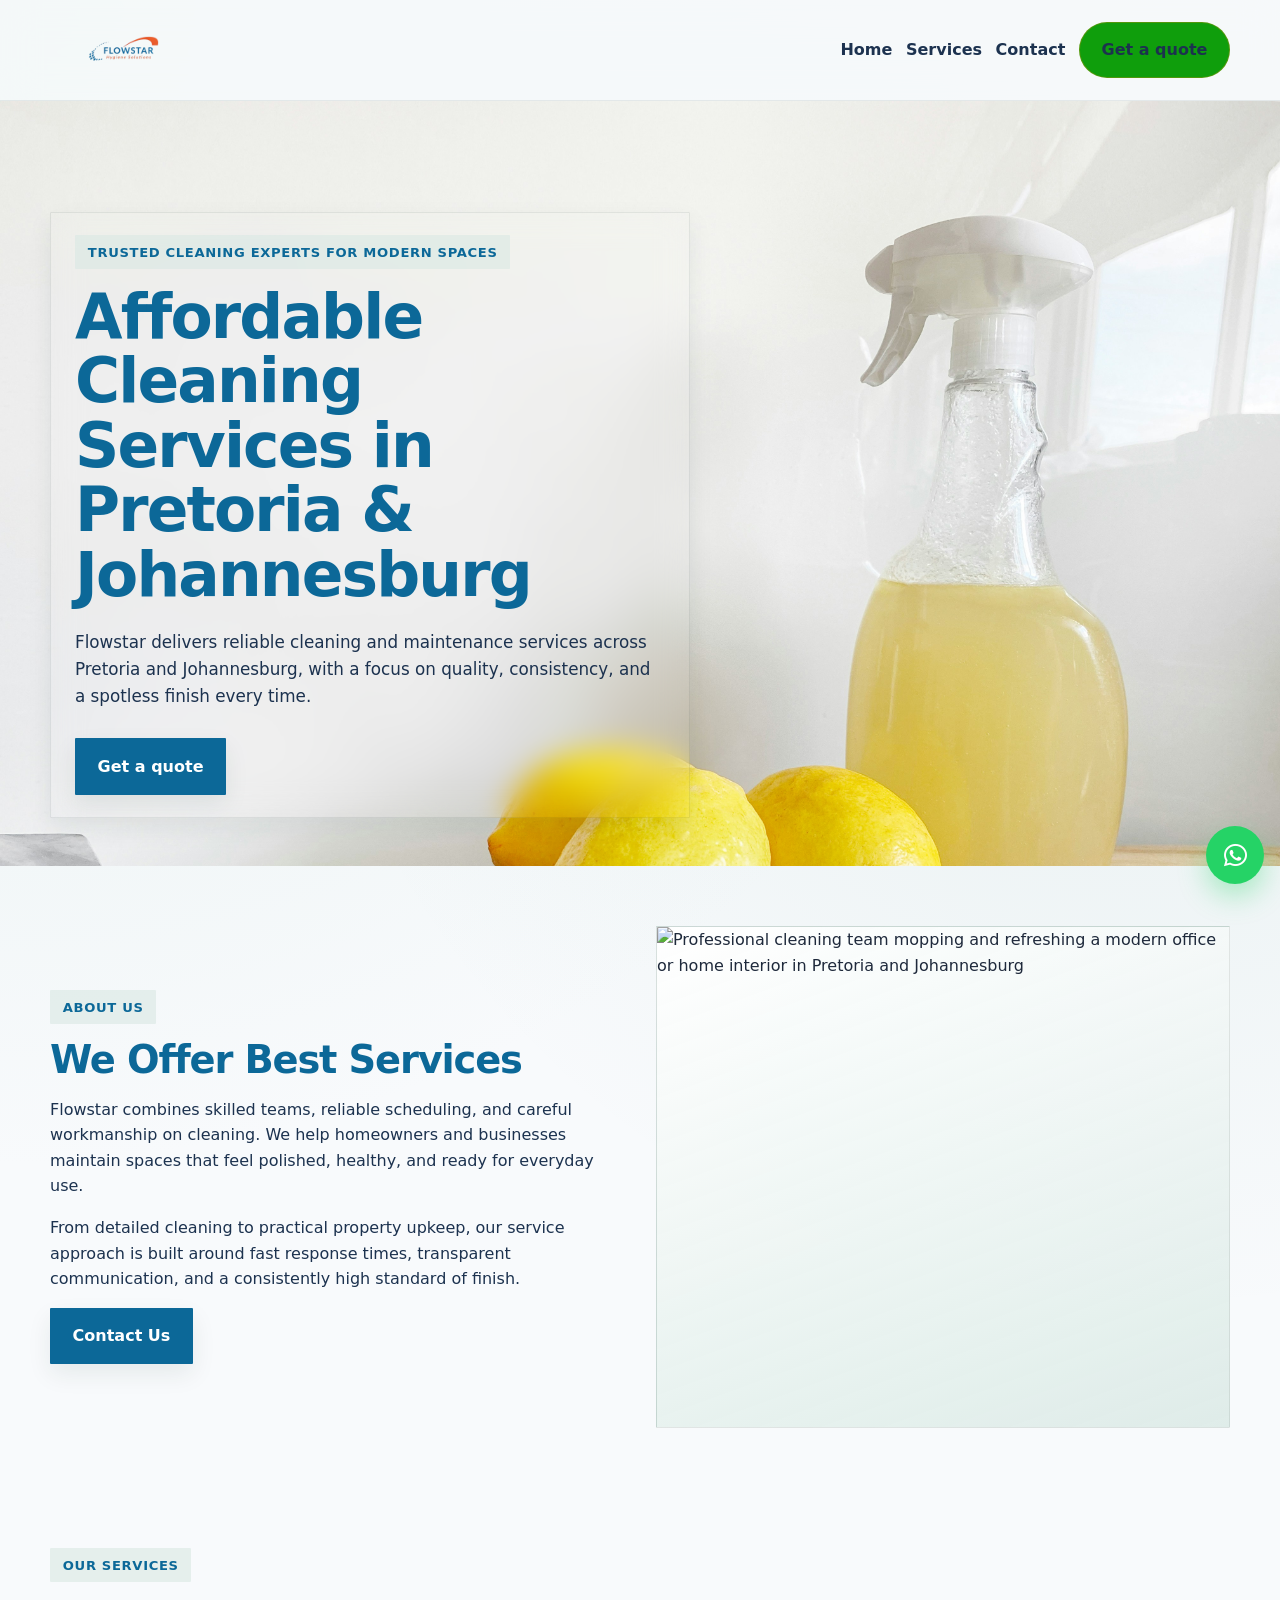
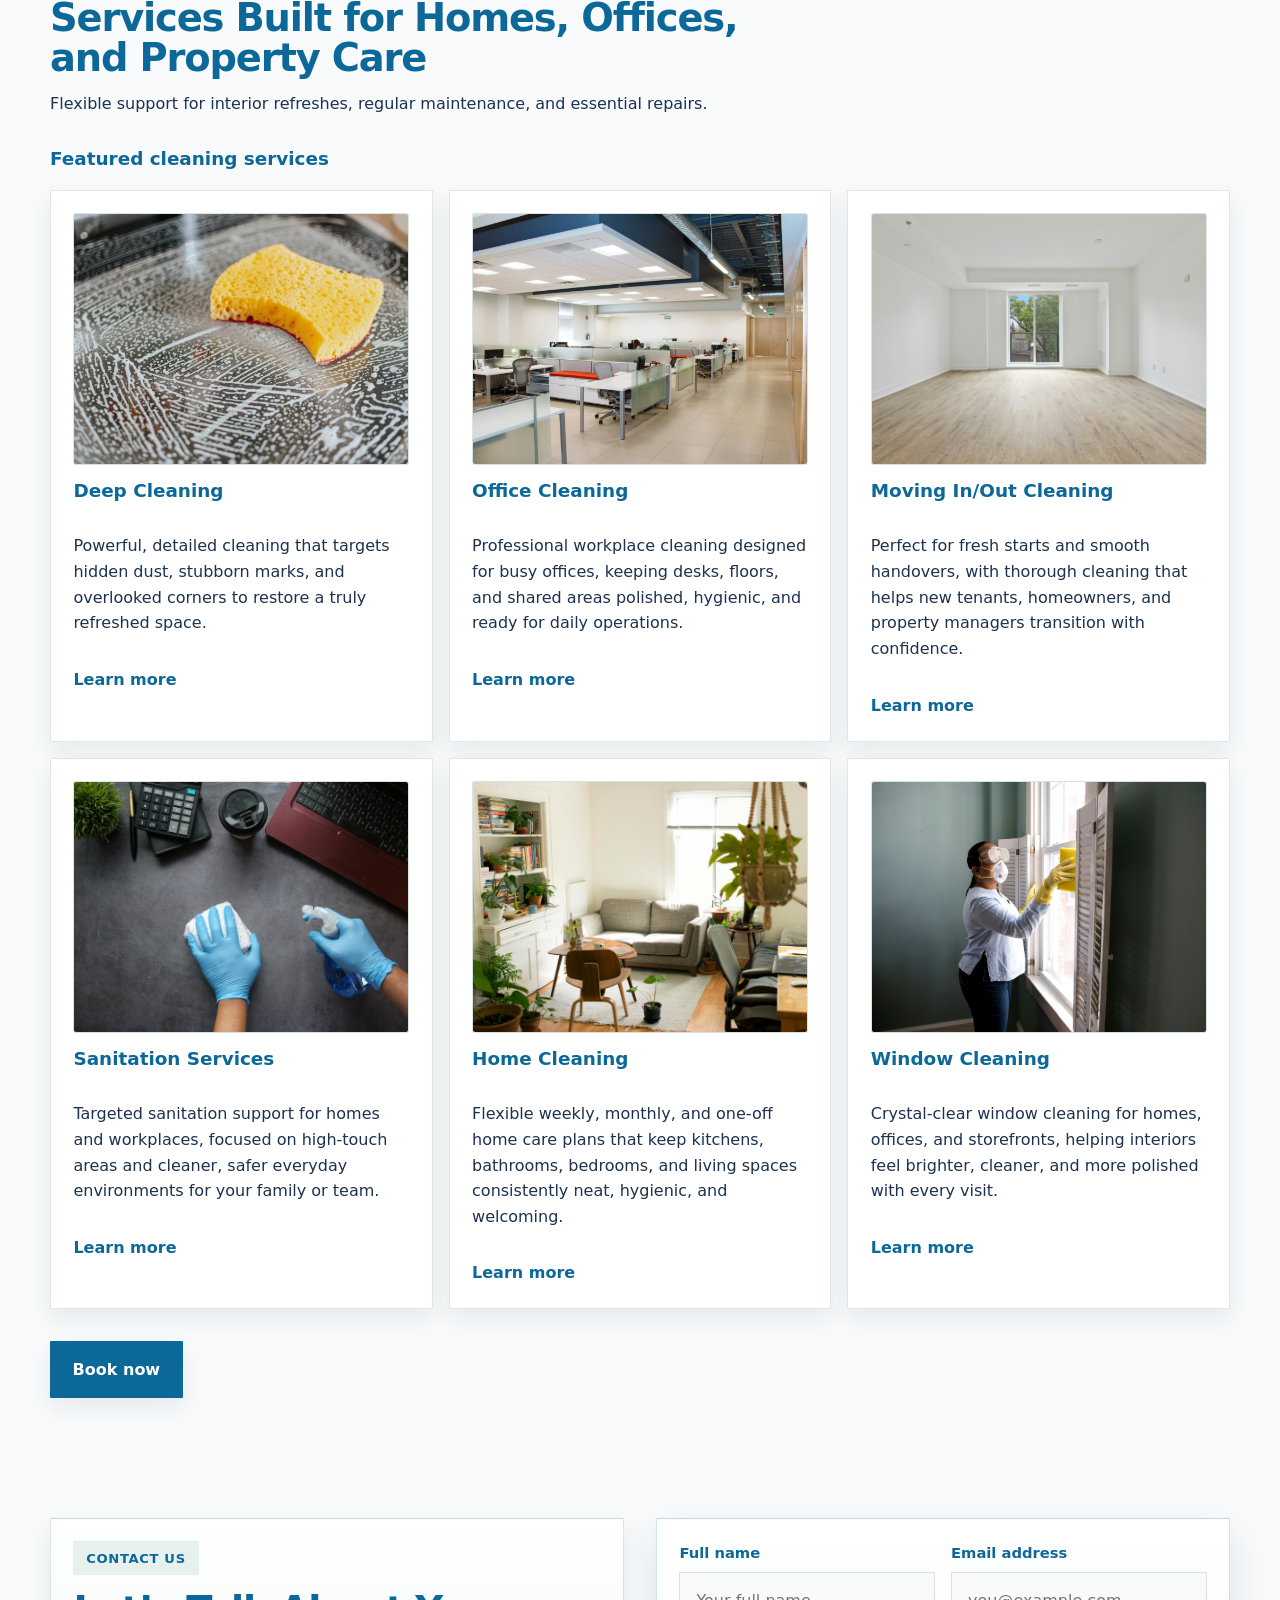
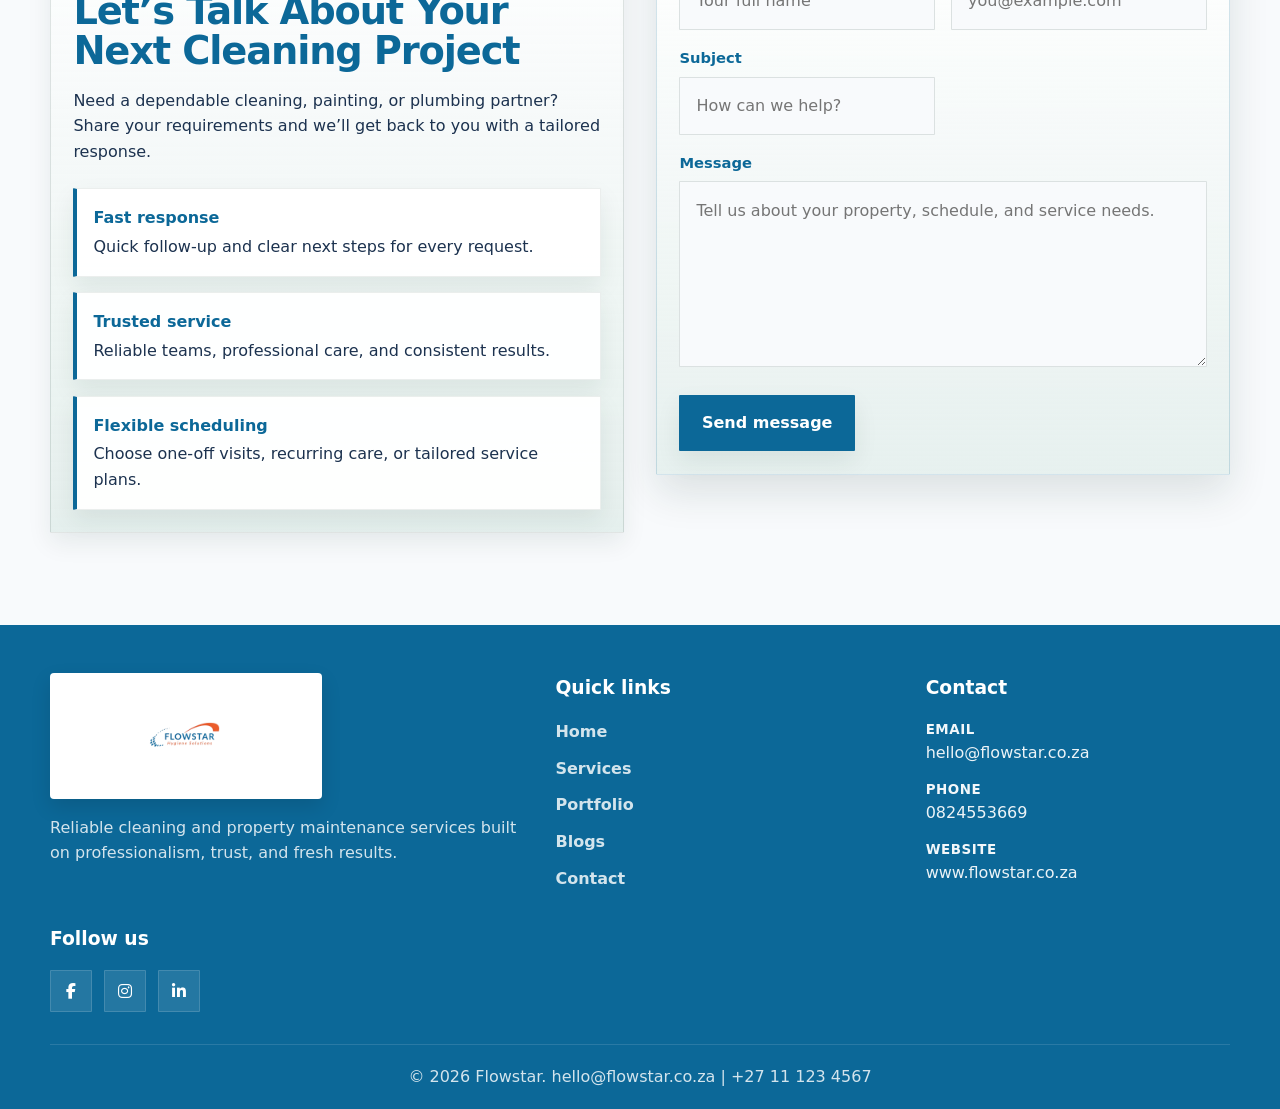
==== index.html @ 7f814989 "new website" ====
<!doctype html>
<html lang="en">
<head>
  <meta charset="UTF-8" />
  <meta name="viewport" content="width=device-width, initial-scale=1.0" />
  <meta name="description" content="Affordable cleaning services in Pretoria and Johannesburg for homes, offices, and move-in or move-out cleaning. Professional, reliable, and affordable cleaning solutions." />
  <meta name="keywords" content="affordable cleaning services in Pretoria, cleaning services in Johannesburg, office cleaning Pretoria, home cleaning Johannesburg, deep cleaning services, move in out cleaning" />
  <meta name="robots" content="index, follow" />
  <meta property="og:title" content="Flowstar | Affordable Cleaning Services in Pretoria & Johannesburg" />
  <meta property="og:description" content="Affordable cleaning services in Pretoria and Johannesburg for homes, offices, and professional property maintenance." />
  <meta property="og:type" content="website" />
  <title>Flowstar | Guaranteed Professional Cleaning for Homes & Offices </title>
  <link rel="preconnect" href="https://fonts.googleapis.com" />
  <link rel="preconnect" href="https://fonts.gstatic.com" crossorigin />
  <link rel="stylesheet" href="styles.css" />
  <link
    rel="stylesheet"
    href="https://cdnjs.cloudflare.com/ajax/libs/font-awesome/6.5.2/css/all.min.css"
    crossorigin="anonymous"
    referrerpolicy="no-referrer"
  />
  <script type="application/ld+json">
    {
      "@context": "https://schema.org",
      "@type": "LocalBusiness",
      "name": "Flowstar Hygiene Solutions",
      "description": "Affordable cleaning services in Pretoria and Johannesburg for homes  and offices",
      "url": "https://flowstar.co.za",
      "telephone": "+27 82 455 3669",
      "email": "info@flowstar.co.za",
      "priceRange": "$$",
      "areaServed": ["Pretoria", "Johannesburg", "Gauteng"],
      "address": {
        "@type": "PostalAddress",
        "addressLocality": "Pretoria",
        "addressRegion": "Gauteng",
        "addressCountry": "ZA"
      },
      "serviceType": [
        "Home Cleaning",
        "Office Cleaning",
        "Deep Cleaning",
        "Window Cleaning",
        "Sanitization Services",
        "Moving In/Out Cleaning"
      ]
    }
  </script>
</head>
<body>

  <header class="site-header" id="home">
    <div class="container nav-shell">
      <a class="brand" href="#home" aria-label="Flowstar home">
        <img class="brand-logo brand-logo-header" src="images/flowstar_design_logo-removebg-preview.png" alt="Flowstar logo" />
      </a>

      <button class="nav-toggle" type="button" aria-label="Toggle navigation" aria-expanded="false">
        <i class="fa-solid fa-bars"></i>
      </button>

      <nav class="site-nav" aria-label="Primary navigation">
        <a href="#home">Home</a>
        <a href="#services">Services</a>
        <a href="#contact">Contact</a>
        <a href="#contact" class="btn btn-secondary">Get a quote</a>
      </nav>
    </div>
  </header>

  <main id="main-content">
    <section class="hero-section">
      <div class="container hero-grid">
        <div class="hero-copy">
          <span class="eyebrow">Trusted cleaning experts for modern spaces</span>
          <h1>Affordable Cleaning Services in Pretoria &amp; Johannesburg</h1>
          <p class="hero-lead">
            Flowstar delivers reliable cleaning and maintenance services across Pretoria and Johannesburg,
            with a focus on quality, consistency, and a spotless finish every time.
          </p>

          <div class="hero-actions">
            <a class="btn btn-primary" href="#contact">Get a quote</a>
          </div>
        </div>

    
      </div>
    </section>

    <section class="about-section section-spacing" id="packages">
      <div class="container two-column-layout">
        <div class="content-block">
          <span class="section-kicker">About us</span>
          <h2>We Offer Best Services</h2>
          <p>
            Flowstar combines skilled teams, reliable scheduling, and careful workmanship on cleaning.
            We help homeowners and businesses maintain spaces that feel
            polished, healthy, and ready for everyday use.
          </p>
          <p>
            From detailed cleaning to practical property upkeep, our service approach is built around fast
            response times, transparent communication, and a consistently high standard of finish.
          </p>

          <a class="btn btn-primary" href="#contact">Contact Us</a>
        </div>

        <div class="image-card placeholder-card" aria-label="Flowstar team and services image">
          <img
            class="placeholder-image"
            src="images/cleaning image 2.jpg"
            alt="Professional cleaning team mopping and refreshing a modern office or home interior in Pretoria and Johannesburg"
          />
        </div>
      </div>
    </section>

    <section class="services-section section-spacing" id="services">
      <div class="container">
        <div class="section-heading">
          <span class="section-kicker">Our services</span>
          <h2>Services Built for Homes, Offices, and Property Care</h2>
          <p>Flexible support for interior refreshes, regular maintenance, and essential repairs.</p>
        </div>

        <div class="services-subsection">
          <h3>Featured cleaning services</h3>
          <div class="service-cards service-cards-featured">
            <article class="service-card">
              <img class="service-card-image" src="images/services img/deep cleaning.jpg" alt="Deep cleaning service for a spotless home or office in Pretoria and Johannesburg" />
              <h3><a class="service-card-title" href="deep-cleaning.html">Deep Cleaning</a></h3>
              <p>Powerful, detailed cleaning that targets hidden dust, stubborn marks, and overlooked corners to restore a truly refreshed space.</p>
              <a class="card-link" href="deep-cleaning.html">Learn more</a>
            </article>

            <article class="service-card">
              <img class="service-card-image" src="images/services img/Office cleaning.jpg" alt="Office cleaning service for a polished, hygienic workplace in Pretoria and Johannesburg" />
              <h3><a class="service-card-title" href="office-cleaning.html">Office Cleaning</a></h3>
              <p>Professional workplace cleaning designed for busy offices, keeping desks, floors, and shared areas polished, hygienic, and ready for daily operations.</p>
              <a class="card-link" href="office-cleaning.html">Learn more</a>
            </article>

            <article class="service-card">
              <img class="service-card-image" src="images/services img/Apartment cleaning.jpg" alt="Move-in or move-out cleaning service for a refreshed property in Pretoria and Johannesburg" />
              <h3><a class="service-card-title" href="moving-cleaning.html">Moving In/Out Cleaning</a></h3>
              <p>Perfect for fresh starts and smooth handovers, with thorough cleaning that helps new tenants, homeowners, and property managers transition with confidence.</p>
              <a class="card-link" href="moving-cleaning.html">Learn more</a>
            </article>

            <article class="service-card">
              <img class="service-card-image" src="images/cleaning image1.jpg" alt="Sanitization service for a safer, healthier home or office in Pretoria and Johannesburg" />
              <h3><a class="service-card-title" href="sanitation-services.html">Sanitation Services</a></h3>
              <p>Targeted sanitation support for homes and workplaces, focused on high-touch areas and cleaner, safer everyday environments for your family or team.</p>
              <a class="card-link" href="sanitation-services.html">Learn more</a>
            </article>

            <article class="service-card">
              <img class="service-card-image" src="images/services img/Home cleaning.jpg" alt="Home cleaning service for regular maintenance in Pretoria and Johannesburg" />
              <h3><a class="service-card-title" href="home-cleaning.html">Home Cleaning</a></h3>
              <p>Flexible weekly, monthly, and one-off home care plans that keep kitchens, bathrooms, bedrooms, and living spaces consistently neat, hygienic, and welcoming.</p>
              <a class="card-link" href="home-cleaning.html">Learn more</a>
            </article>

            <article class="service-card">
              <img class="service-card-image" src="images/services img/Window cleaning.jpg" alt="Window cleaning service for bright, streak-free glass in Pretoria and Johannesburg" />
              <h3><a class="service-card-title" href="window-cleaning.html">Window Cleaning</a></h3>
              <p>Crystal-clear window cleaning for homes, offices, and storefronts, helping interiors feel brighter, cleaner, and more polished with every visit.</p>
              <a class="card-link" href="window-cleaning.html">Learn more</a>
            </article>
          </div>
        </div>

      

        <div class="section-actions">
          <a class="btn btn-primary" href="#contact">Book now</a>
        </div>
      </div>
    </section>



      </div>
    </section>


    <section class="contact-section section-spacing" id="contact">
      <div class="container two-column-layout contact-layout">
        <div class="content-block contact-info">
          <span class="section-kicker">Contact us</span>
          <h2>Let’s Talk About Your Next Cleaning Project</h2>
          <p>
            Need a dependable cleaning, painting, or plumbing partner? Share your requirements and we’ll get
            back to you with a tailored response.
          </p>

          <div class="contact-feature-grid" aria-label="Flowstar contact benefits">
            <article class="contact-feature-item">
              <div>
                <strong>Fast response</strong>
                <p>Quick follow-up and clear next steps for every request.</p>
              </div>
            </article>

            <article class="contact-feature-item">
              <div>
                <strong>Trusted service</strong>
                <p>Reliable teams, professional care, and consistent results.</p>
              </div>
            </article>

            <article class="contact-feature-item">
              <div>
                <strong>Flexible scheduling</strong>
                <p>Choose one-off visits, recurring care, or tailored service plans.</p>
              </div>
            </article>
          </div>
        </div>

        <form class="contact-form" action="#" method="post">
          <div class="form-grid">
            <label>
              <span>Full name</span>
              <input type="text" name="name" placeholder="Your full name" />
            </label>
            <label>
              <span>Email address</span>
              <input type="email" name="email" placeholder="you@example.com" />
            </label>
            <label>
              <span>Subject</span>
              <input type="text" name="subject" placeholder="How can we help?" />
            </label>
            <label class="full-width">
              <span>Message</span>
              <textarea name="message" rows="6" placeholder="Tell us about your property, schedule, and service needs."></textarea>
            </label>
          </div>
          <button class="btn btn-primary" type="submit">Send message</button>
        </form>
      </div>
    </section>
  </main>

  <footer class="site-footer">
    <div class="container footer-grid">
      <div>
        <a class="brand footer-brand" href="#home" aria-label="Flowstar home">
          <img class="brand-logo brand-logo-footer" src="images/flowstar_design_logo-removebg-preview.png" alt="Flowstar logo" />
        </a>
        <p>
          Reliable cleaning and property maintenance services built on professionalism, trust, and fresh
          results.
        </p>
      </div>

      <div>
        <h3>Quick links</h3>
        <ul class="footer-links">
          <li><a href="#home">Home</a></li>
          <li><a href="#services">Services</a></li>
          <li><a href="#portfolio">Portfolio</a></li>
          <li><a href="#blogs">Blogs</a></li>
          <li><a href="#contact">Contact</a></li>
        </ul>
      </div>


      <div>
        <h3>Contact</h3>
        <div class="footer-contact">
          <div>
            <span>Email</span>
            <a href="mailto:hello@flowstar.co.za">hello@flowstar.co.za</a>
          </div>
          <div>
            <span>Phone</span>
            <a href="tel:0824553669">0824553669</a>
          </div>
          <div>
            <span>Website</span>
            <a href="https://flowstar.co.za" target="_blank" rel="noreferrer">www.flowstar.co.za</a>
          </div>
        </div>
      </div>

      <div>
        <h3>Follow us</h3>
        <div class="social-links" aria-label="Social media links">
          <a href="#" aria-label="Facebook"><i class="fa-brands fa-facebook-f"></i></a>
          <a href="#" aria-label="Instagram"><i class="fa-brands fa-instagram"></i></a>
          <a href="#" aria-label="LinkedIn"><i class="fa-brands fa-linkedin-in"></i></a>
        </div>
      </div>
    </div>

    <div class="container footer-bottom">
      <p>&copy; 2026 Flowstar. hello@flowstar.co.za | +27 11 123 4567</p>
    </div>
  </footer>
  <script src="script.js"></script>
</body>
</html>
---- styles.css ----
/*
  Flowstar single-page website styles
  Clean, responsive, and centered on the teal/green palette.
*/

:root {
  --primary: #0c6898;
  --primary-dark:#0c6898;
  --primary-deep: #0c6898;
  --mint-100: #d9e9e4;
  --mint-200: #b8d9d0;
  --bg: #f8fafc;
  --white: #ffffff;
  --text: #1e293b;
  --muted: #1c324f;
  --border: rgba(15, 46, 39, 0.12);
  --shadow-sm: 0 10px 24px rgba(15, 46, 39, 0.08);
  --shadow-md: 0 18px 40px rgba(15, 46, 39, 0.12);
  --radius: 1px;
}

* {
  box-sizing: border-box;
}

html {
  scroll-behavior: smooth;
}

body {
  margin: 0;
  font-family: "Segoe UI", system-ui, -apple-system, BlinkMacSystemFont, "Helvetica Neue", Arial, sans-serif;
  color: var(--text);
  background:
    radial-gradient(circle at top left, rgba(184, 217, 208, 0.34), transparent 26%),
    radial-gradient(circle at 90% 10%, rgba(42, 127, 110, 0.09), transparent 22%),
    var(--bg);
  line-height: 1.6;
}

img {
  max-width: 100%;
  display: block;
  height: auto;
}

a {
  color: inherit;
  text-decoration: none;
}

button,
input,
textarea {
  font: inherit;
}

.container {
  width: min(1180px, calc(100% - 2rem));
  margin: 0 auto;
}

.skip-link {
  position: absolute;
  top: -40px;
  left: 1rem;
  padding: 0.75rem 1rem;
  background: var(--primary-deep);
  color: var(--white);
  border-radius: var(--radius);
  z-index: 1000;
}

.skip-link:focus {
  top: 1rem;
}

.site-header {
  position: sticky;
  top: 0;
  z-index: 50;
  -webkit-backdrop-filter: blur(18px);
  backdrop-filter: blur(18px);
  background: rgba(248, 250, 252, 0.82);
  border-bottom: 1px solid rgba(15, 46, 39, 0.08);
}

.nav-shell {
  position: relative;
  min-height: 34px;
  display: grid;
  grid-template-columns: auto 1fr;
  align-items: center;
  gap: 1rem;
}

.brand {
  display: inline-flex;
  align-items: center;
  gap: 0.45rem;
  min-width: 0;
}

.brand-logo {
  height: 100px;
  display: block;
  object-fit: contain;
  flex: none;
}

.brand-logo-header {
  width: clamp(80px, 12vw, 150px);
}

.brand-logo-footer {
  width: clamp(148px, 22vw, 240px);
}

.footer-brand {
  display: inline-flex;
  align-items: center;
  justify-content: center;
  padding: 0.8rem 1rem;
  background: #ffffff;
  border-radius: 4px;
  box-shadow: 0 8px 20px rgba(0, 0, 0, 0.12);
}


.site-nav {
  display: flex;
  justify-self: end;
  justify-content: flex-end;
  align-items: center;
  gap: 0.85rem;
  flex-wrap: wrap;
  margin-left: auto;
}

.site-nav a {
  color: var(--muted);
  font-weight: 600;
  transition: color 180ms ease;
}

.site-nav a:hover,
.site-nav a:focus-visible {
  color: var(--primary);
}

.nav-toggle {
  display: none;
  place-items: center;
  border: 1px solid rgba(42, 127, 110, 0.18);
  background: var(--white);
  color: var(--primary-dark);
  width: 44px;
  height: 44px;
  border-radius: var(--radius);
  cursor: pointer;
  padding: 0;
}

.nav-toggle-icon {
  font-size: 1.15rem;
  line-height: 1;
}

.btn {
  display: inline-flex;
  align-items: center;
  justify-content: center;
  gap: 0.55rem;
  padding: 0.9rem 1.35rem;
  border-radius: var(--radius);
  border: 1px solid transparent;
  font-weight: 700;
  transition:
    transform 180ms ease,
    box-shadow 180ms ease,
    background-color 180ms ease,
    color 180ms ease,
    border-color 180ms ease;
  cursor: pointer;
}

.btn:hover,
.btn:focus-visible,
.card-link:hover,
.card-link:focus-visible,
.social-links a:hover,
.social-links a:focus-visible {
  transform: translateY(-2px);
}

.btn-primary {
  background: linear-gradient(145deg, var(--primary), var(--primary-dark));
  color: var(--white);
  box-shadow: var(--shadow-sm);
}

.btn-primary:hover,
.btn-primary:focus-visible {
  box-shadow: var(--shadow-md);
}

.btn-outline {
  background: rgba(255, 255, 255, 0.78);
  color: var(--primary-dark);
  border-color: rgba(42, 127, 110, 0.22);
}

.btn-outline:hover,
.btn-outline:focus-visible {
  background: var(--white);
  border-color:#2596be;
}

.btn-secondary {
  background: rgba(10, 156, 7, 0.975);
  color: var(--white);
  border-color: rgba(82, 152, 12, 0.995);
  border-radius: 50px;
}

.hero-section {
  padding: calc(clamp(2.5rem, 6vw, 5rem) + 34px) 0 3rem;
  background:
    url("images/BACKROUND\ IMAGE\ 1.jpg") center top / cover no-repeat;
}

.hero-grid {
  display: grid;
  grid-template-columns: minmax(0, 1fr);
  gap: 0;
  align-items: start;
}

.hero-copy {
  display: flex;
  flex-direction: column;
  justify-content: flex-start;
  padding: 1.4rem 1.5rem;
  max-width: 40rem;
  border: 1px solid rgba(15, 46, 39, 0.08);
  border-radius: var(--radius);
  box-shadow: var(--shadow-sm);
  -webkit-backdrop-filter: blur(15px);
  backdrop-filter: blur(15px);
}

.eyebrow,
.section-kicker {
  display: inline-flex;
  align-items: center;
  gap: 0.5rem;
  width: fit-content;
  margin-bottom: 1rem;
  padding: 0.4rem 0.8rem;
  border-radius: var(--radius);
  background: rgba(217, 233, 228, 0.612);
  color: var(--primary-dark);
  font-size: 0.82rem;
  font-weight: 700;
  letter-spacing: 0.05em;
  text-transform: uppercase;
}

.hero-copy h1,
.section-heading h2,
.content-block h2 {
  margin: 0;
  color: var(--primary-deep);
  line-height: 1.05;
  letter-spacing: -0.03em;
}

.hero-copy h1 {
  font-size: clamp(2.5rem, 4.8vw, 4.85rem);
  max-width: 11ch;
}

.hero-lead {
  max-width: 60ch;
  margin: 1.35rem 0 0;
  font-size: 1.05rem;
  color: var(--muted);
}

.hero-actions,
.section-actions {
  display: flex;
  flex-wrap: wrap;
  gap: 0.9rem;
  margin-top: 1.8rem;
}

.hero-actions .btn {
  width: fit-content;
  white-space: nowrap;
}

.hero-stats {
  display: flex;
  gap: 1rem;
  margin-top: 2rem;
}

.hero-stats article,
.metrics article {
  min-width: 140px;
  padding: 1rem 1.1rem;
  background: rgba(255, 255, 255, 0.9);
  border: 1px solid var(--border);
  border-radius: var(--radius);
  box-shadow: var(--shadow-sm);
}

.hero-stats strong,
.metrics strong {
  display: block;
  font-size: 1.55rem;
  color: var(--primary-deep);
}

.hero-stats span,
.metrics span {
  color: var(--muted);
  font-size: 0.94rem;
}

.hero-visual {
  min-height: 100%;
}

.hero-panel {
  height: 100%;
  padding: 1.2rem;
  background: linear-gradient(180deg, rgba(255, 255, 255, 0.95), rgba(217, 233, 228, 0.58));
  border: 1px solid var(--border);
  border-radius: var(--radius);
  box-shadow: var(--shadow-md);
}

.panel-header {
  display: flex;
  justify-content: space-between;
  gap: 0.75rem;
  flex-wrap: wrap;
  margin-bottom: 1rem;
}

.panel-pill {
  display: inline-flex;
  align-items: center;
  gap: 0.5rem;
  padding: 0.55rem 0.8rem;
  background: var(--primary-deep);
  color: var(--white);
  border-radius: var(--radius);
  font-size: 0.86rem;
  font-weight: 700;
}

.panel-pill-soft {
  background: rgba(184, 217, 208, 0.8);
  color: var(--primary-deep);
}

.service-card h3,
.portfolio-card h3,
.blog-card h3 {
  margin: 0;
  color: var(--primary-deep);
  line-height: 1.2;
}

.service-card p,
.portfolio-card p,
.blog-card p,
.content-block p,
.site-footer p,
.footer-bottom p {
  color: var(--muted);
}

.service-card a,
.card-link,
.footer-links a {
  color: var(--primary);
  font-weight: 700;
}

.section-spacing {
  padding: 3.75rem 0;
}

.two-column-layout {
  display: grid;
  grid-template-columns: repeat(2, minmax(0, 1fr));
  gap: 2rem;
  align-items: center;
}

.content-block {
  padding: 0.5rem 0;
}

.content-block h2 {
  font-size: clamp(2rem, 3vw, 3rem);
  margin-bottom: 1rem;
}

.metrics {
  display: grid;
  grid-template-columns: repeat(3, minmax(0, 1fr));
  gap: 0.85rem;
  margin: 1.5rem 0 1.8rem;
}

.placeholder-card {
  padding: 0;
  background: linear-gradient(160deg, rgba(255, 255, 255, 0.94), rgba(217, 233, 228, 0.82));
  border: 1px solid var(--border);
  border-radius: var(--radius);
  overflow: hidden;
  min-height: 420px;
  display: flex;
  align-items: stretch;
}

.placeholder-image {
  width: 600px;
  height: 420px;
  min-height: 500px;
  object-fit: cover;
  object-position: center;
  border-radius: var(--radius);
  display: block;
}

.section-heading {
  max-width: 740px;
  margin-bottom: 1.75rem;
}

.section-heading.narrow {
  max-width: 680px;
}

.section-heading h2 {
  font-size: clamp(1.9rem, 3vw, 2.8rem);
  margin-bottom: 0.75rem;
}

.section-heading p {
  margin: 0;
  color: var(--muted);
}

.service-cards,
.portfolio-grid,
.blog-grid {
  display: grid;
  gap: 1rem;
}

.service-cards {
  grid-template-columns: repeat(3, minmax(0, 1fr));
}

.services-subsection {
  margin-bottom: 2rem;
}

.services-subsection h3 {
  margin: 0 0 1rem;
  color: var(--primary-deep);
  font-size: 1.15rem;
}

.service-cards-featured {
  grid-template-columns: repeat(3, minmax(0, 1fr));
}

.service-card,
.portfolio-card,
.blog-card {
  padding: 1.4rem;
  background: rgba(255, 255, 255, 0.92);
  border: 1px solid var(--border);
  border-radius: var(--radius);
  box-shadow: var(--shadow-sm);
  transition: transform 180ms ease, box-shadow 180ms ease, border-color 180ms ease;
}

.service-card:hover,
.portfolio-card:hover,
.blog-card:hover {
  transform: translateY(-4px);
  box-shadow: var(--shadow-md);
  border-color: rgba(42, 127, 110, 0.22);
}

.service-card-title {
  color: var(--primary-deep);
  transition: color 180ms ease;
}

.service-card-title:hover,
.service-card-title:focus-visible {
  color: var(--primary);
}

.service-card {
  display: flex;
  flex-direction: column;
  gap: 0.95rem;
}

.service-card-image {
  width: 100%;
  aspect-ratio: 4 / 3;
  max-height: 320px;
  object-fit: cover;
  object-position: center;
  border-radius: calc(var(--radius) + 2px);
  border: 1px solid rgba(15, 46, 39, 0.08);
  background: #eaf4f1;
}

.service-card p {
  margin: 0 0 1rem;
}

.service-detail-page {
  padding-bottom: 3rem;
}

.service-detail-hero {
  padding: 4rem 0 2rem;
  background: linear-gradient(135deg, rgba(217, 233, 228, 0.9), rgba(255, 255, 255, 0.95));
}

.service-detail-grid {
  display: grid;
  grid-template-columns: 1.2fr 0.8fr;
  gap: 2rem;
  align-items: center;
}

.service-detail-image {
  width: 100%;
  aspect-ratio: 3 / 2;
  max-height: 420px;
  object-fit: cover;
  border-radius: var(--radius);
  box-shadow: var(--shadow-md);
}

.service-detail-card {
  margin-top: 1.5rem;
  padding: 1.5rem;
  background: var(--white);
  border: 1px solid var(--border);
  border-radius: var(--radius);
  box-shadow: var(--shadow-sm);
}

.service-detail-card h2 {
  margin-top: 0;
  color: var(--primary-deep);
}

.checklist-wrapper {
  display: flex;
  flex-direction: column;
  gap: 0.85rem;
  padding: 1.4rem;
  background: rgba(255, 255, 255, 0.96);
  border: 1px solid var(--border);
  border-radius: var(--radius);
  box-shadow: var(--shadow-sm);
}

.checklist-dropdown {
  display: block;
  border-top: 1px solid rgba(15, 46, 39, 0.08);
  padding-top: 0.85rem;
}

.checklist-dropdown:first-of-type {
  border-top: 0;
  padding-top: 0;
}

.checklist-dropdown summary {
  cursor: pointer;
  font-weight: 700;
  color: var(--primary-deep);
  list-style: none;
  display: flex;
  align-items: center;
  gap: 0.6rem;
}

.checklist-dropdown summary::before {
  content: '+';
  font-size: 1rem;
  font-weight: 700;
  color: var(--primary);
  line-height: 1;
}

.checklist-dropdown[open] summary::before {
  content: '−';
}

.checklist-dropdown summary::-webkit-details-marker {
  display: none;
}

.checklist-list {
  margin-top: 1rem;
}

.service-detail-list {
  margin: 0;
  padding-left: 1.2rem;
  color: var(--muted);
}

.service-detail-list li + li {
  margin-top: 0.6rem;
}

.service-detail-promo {
  padding: 2rem;
  background: linear-gradient(135deg, rgba(255, 255, 255, 0.98), rgba(217, 233, 228, 0.72));
  border: 1px solid rgba(12, 104, 152, 0.18);
  border-radius: var(--radius);
  box-shadow: var(--shadow-md);
  text-align: center;
}

.service-detail-promo h2 {
  margin: 0.35rem 0 0.75rem;
  color: var(--primary-deep);
  font-size: clamp(1.8rem, 3vw, 2.5rem);
}

.service-detail-promo p {
  max-width: 70ch;
  margin: 0 auto 1.5rem;
  color: var(--muted);
}

.card-link {
  display: inline-flex;
}

.portfolio-grid {
  grid-template-columns: repeat(3, minmax(0, 1fr));
}

.blog-grid {
  grid-template-columns: repeat(3, minmax(0, 1fr));
}

.blog-tag {
  display: inline-flex;
  margin-bottom: 0.9rem;
  padding: 0.35rem 0.7rem;
  background: rgba(184, 217, 208, 0.72);
  color: var(--primary-dark);
  border-radius: var(--radius);
  font-size: 0.82rem;
  font-weight: 800;
  text-transform: uppercase;
  letter-spacing: 0.04em;
}

.contact-layout {
  align-items: start;
}

.contact-info {
  padding: 1.4rem;
  background: linear-gradient(180deg, rgba(255, 255, 255, 0.88), rgba(217, 233, 228, 0.62));
  border: 1px solid var(--border);
  border-radius: var(--radius);
  box-shadow: var(--shadow-sm);
}

.contact-feature-grid {
  display: grid;
  gap: 0.95rem;
  margin-top: 1.5rem;
}

.contact-feature-item {
  display: grid;
  grid-template-columns: auto 1fr;
  gap: 0.95rem;
  align-items: start;
  padding: 1rem;
  background: rgba(255, 255, 255, 0.94);
  border: 1px solid rgba(15, 46, 39, 0.08);
  border-left: 4px solid var(--primary);
  border-radius: var(--radius);
  box-shadow: var(--shadow-sm);
}

.contact-feature-item i {
  width: 46px;
  height: 46px;
  display: grid;
  place-items: center;
  background: linear-gradient(145deg, rgba(12, 104, 152, 0.12), rgba(42, 127, 110, 0.14));
  color: var(--primary-deep);
  border-radius: 50%;
  font-size: 1.05rem;
}

.contact-feature-item strong {
  display: block;
  margin-bottom: 0.2rem;
  color: var(--primary-deep);
}

.contact-feature-item p {
  margin: 0;
  color: var(--muted);
}

.contact-list {
  display: grid;
  gap: 0.9rem;
  margin-top: 1.5rem;
}

.contact-list > div {
  display: grid;
  grid-template-columns: auto 1fr;
  gap: 0.95rem;
  align-items: start;
  padding: 1rem;
  background: rgba(255, 255, 255, 0.92);
  border: 1px solid var(--border);
  border-radius: var(--radius);
}

.contact-list i {
  width: 44px;
  height: 44px;
  display: grid;
  place-items: center;
  color: var(--primary-dark);
  background: rgba(184, 217, 208, 0.8);
  border-radius: var(--radius);
}

.contact-list span {
  display: block;
  font-size: 0.84rem;
  font-weight: 800;
  color: var(--primary-dark);
  text-transform: uppercase;
  letter-spacing: 0.05em;
}

.contact-list a,
.contact-list p {
  margin: 0.18rem 0 0;
  color: var(--muted);
}

.contact-form {
  padding: 1.4rem;
  background: linear-gradient(180deg, rgba(255, 255, 255, 0.98), rgba(217, 233, 228, 0.56));
  border: 1px solid rgba(12, 104, 152, 0.18);
  border-radius: var(--radius);
  box-shadow: var(--shadow-md);
}

.form-grid {
  display: grid;
  grid-template-columns: repeat(2, minmax(0, 1fr));
  gap: 1rem;
  margin-bottom: 1.25rem;
}

label {
  display: block;
}

label span {
  display: block;
  margin-bottom: 0.45rem;
  font-size: 0.92rem;
  font-weight: 700;
  color: var(--primary-deep);
}

input,
textarea {
  width: 100%;
  padding: 0.95rem 1rem;
  color: var(--text);
  background: var(--bg);
  border: 1px solid rgba(15, 46, 39, 0.12);
  border-radius: var(--radius);
  outline: none;
  transition: border-color 180ms ease, box-shadow 180ms ease, background-color 180ms ease;
}

input:focus,
textarea:focus {
  border-color: rgba(42, 127, 110, 0.5);
  box-shadow: 0 0 0 4px rgba(42, 127, 110, 0.11);
  background: var(--white);
}

.full-width {
  grid-column: 1 / -1;
}

textarea {
  resize: vertical;
  min-height: 160px;
}

.site-footer {
  margin-top: 2rem;
  padding: 3rem 0 1.25rem;
  background: linear-gradient(180deg, #0c6898, #0c6898);
  color: rgba(255, 255, 255, 0.92);
}

.footer-grid {
  display: grid;
  grid-template-columns: 1.4fr 1fr 0.9fr;
  gap: 2rem;
  align-items: start;
}

.site-footer p,
.footer-links a {
  color: rgba(255, 255, 255, 0.82);
}

.site-footer h3 {
  margin-top: 0;
  margin-bottom: 1rem;
  color: var(--white);
}

.footer-links {
  list-style: none;
  margin: 0;
  padding: 0;
  display: grid;
  gap: 0.7rem;
}

.social-links {
  display: flex;
  gap: 0.75rem;
}

.social-links a {
  width: 42px;
  height: 42px;
  display: grid;
  place-items: center;
  background: rgba(255, 255, 255, 0.1);
  color: var(--white);
  border: 1px solid rgba(255, 255, 255, 0.14);
  border-radius: var(--radius);
  transition: transform 180ms ease, background-color 180ms ease, border-color 180ms ease;
}

.social-links a:hover,
.social-links a:focus-visible {
  background: rgba(255, 255, 255, 0.16);
  border-color: rgba(255, 255, 255, 0.28);
}

.footer-bottom {
  margin-top: 2rem;
  padding-top: 1.2rem;
  border-top: 1px solid rgba(255, 255, 255, 0.12);
  text-align: center;
}

.footer-bottom p {
  margin: 0;
}

.whatsapp-float {
  position: fixed;
  right: 1rem;
  bottom: 1rem;
  z-index: 1000;
  display: grid;
  place-items: center;
  width: 58px;
  height: 58px;
  border-radius: 50%;
  background: #25d366;
  color: var(--white);
  box-shadow: 0 12px 28px rgba(37, 211, 102, 0.35);
  transition: transform 180ms ease, box-shadow 180ms ease;
}

.whatsapp-float:hover,
.whatsapp-float:focus-visible {
  transform: translateY(-3px) scale(1.02);
  box-shadow: 0 18px 36px rgba(37, 211, 102, 0.42);
}

.whatsapp-float i {
  font-size: 1.65rem;
}

/* Footer contact adjustments */
.footer-contact {
  display: grid;
  gap: 0.8rem;
}

.footer-contact .contact-list > div {
  display: flex;
  gap: 0.6rem;
  align-items: center;
}

.footer-contact i {
  width: 36px;
  height: 36px;
  display: grid;
  place-items: center;
  /* remove box background and border so icons sit flush with footer */
  background: transparent;
  color: var(--white);
  border-radius: 0;
  border: none;
  box-shadow: none;
  flex: none;
}

.footer-contact span {
  display: block;
  font-size: 0.84rem;
  font-weight: 700;
  color: rgba(255, 255, 255, 0.95);
  text-transform: uppercase;
  letter-spacing: 0.04em;
}

.footer-contact a,
.footer-contact p {
  margin: 0;
  color: rgba(255, 255, 255, 0.92);
}

@media (max-width: 1100px) {
  .nav-shell {
    grid-template-columns: 1fr auto;
    align-items: center;
  }

  .site-nav {
    position: absolute;
    top: calc(100% + 0.5rem);
    left: 0;
    right: 0;
    display: none;
    flex-direction: column;
    align-items: flex-start;
    padding: 1rem;
    background: rgba(248, 250, 252, 0.98);
    border: 1px solid rgba(15, 46, 39, 0.08);
    border-radius: var(--radius);
    box-shadow: var(--shadow-sm);
    z-index: 10;
  }

  .site-nav.is-open {
    display: flex;
  }

  .site-nav a {
    width: 100%;
    padding: 0.4rem 0;
  }

  .nav-toggle {
    display: inline-flex;
  }

  .hero-grid,
  .two-column-layout {
    grid-template-columns: 1fr;
  }

  .hero-copy h1 {
    max-width: 13ch;
  }

  .service-cards,
  .portfolio-grid,
  .blog-grid,
  .footer-grid {
    grid-template-columns: repeat(2, minmax(0, 1fr));
  }

  .footer-grid > :first-child {
    grid-column: 1 / -1;
  }
}

@media (max-width: 760px) {
  .container {
    width: min(100% - 1rem, 1180px);
  }

  .site-header {
    border-bottom: 1px solid rgba(15, 46, 39, 0.06);
  }

  .nav-shell {
    min-height: 0;
    padding: 0.45rem 0 0.75rem;
  }

  .hero-section {
    padding-top: 1.25rem;
    background-position: center top;
    background-size: cover;
    background-repeat: no-repeat;
  }

  .hero-stats,
  .metrics,
  .service-cards,
  .portfolio-grid,
  .blog-grid,
  .footer-grid,
  .form-grid {
    display: grid;
    grid-template-columns: 1fr;
  }

  .hero-copy h1 {
    max-width: 100%;
    font-size: clamp(2rem, 9vw, 3rem);
  }

  .hero-copy {
    padding: 1rem;
    max-width: none;
  }

  .hero-actions .btn {
    width: 100%;
  }

  .hero-actions,
  .section-actions {
    gap: 0.75rem;
  }

  .hero-actions .btn,
  .section-actions .btn {
    width: 100%;
  }

  .section-heading h2,
  .content-block h2 {
    font-size: clamp(1.6rem, 7vw, 2.25rem);
  }

  .service-card,
  .portfolio-card,
  .blog-card,
  .contact-form,
  .placeholder-card {
    padding: 1rem;
  }

  .placeholder-card {
    min-height: 0;
  }

  .placeholder-image {
    max-height: 300px;
    aspect-ratio: 16 / 9;
  }

  .service-card-image {
    max-height: 220px;
  }

  .service-detail-image {
    max-height: 260px;
  }

  .section-spacing {
    padding: 2.5rem 0;
  }

  .contact-info {
    padding-right: 1rem;
  }

  .form-grid,
  .metrics,
  .hero-stats,
  .service-cards,
  .portfolio-grid,
  .blog-grid,
  .footer-grid {
    gap: 0.85rem;
  }

  input,
  textarea {
    padding: 0.85rem 0.9rem;
  }

  .contact-list > div {
    grid-template-columns: 1fr;
  }

  .contact-list i {
    width: 48px;
    height: 48px;
  }
}
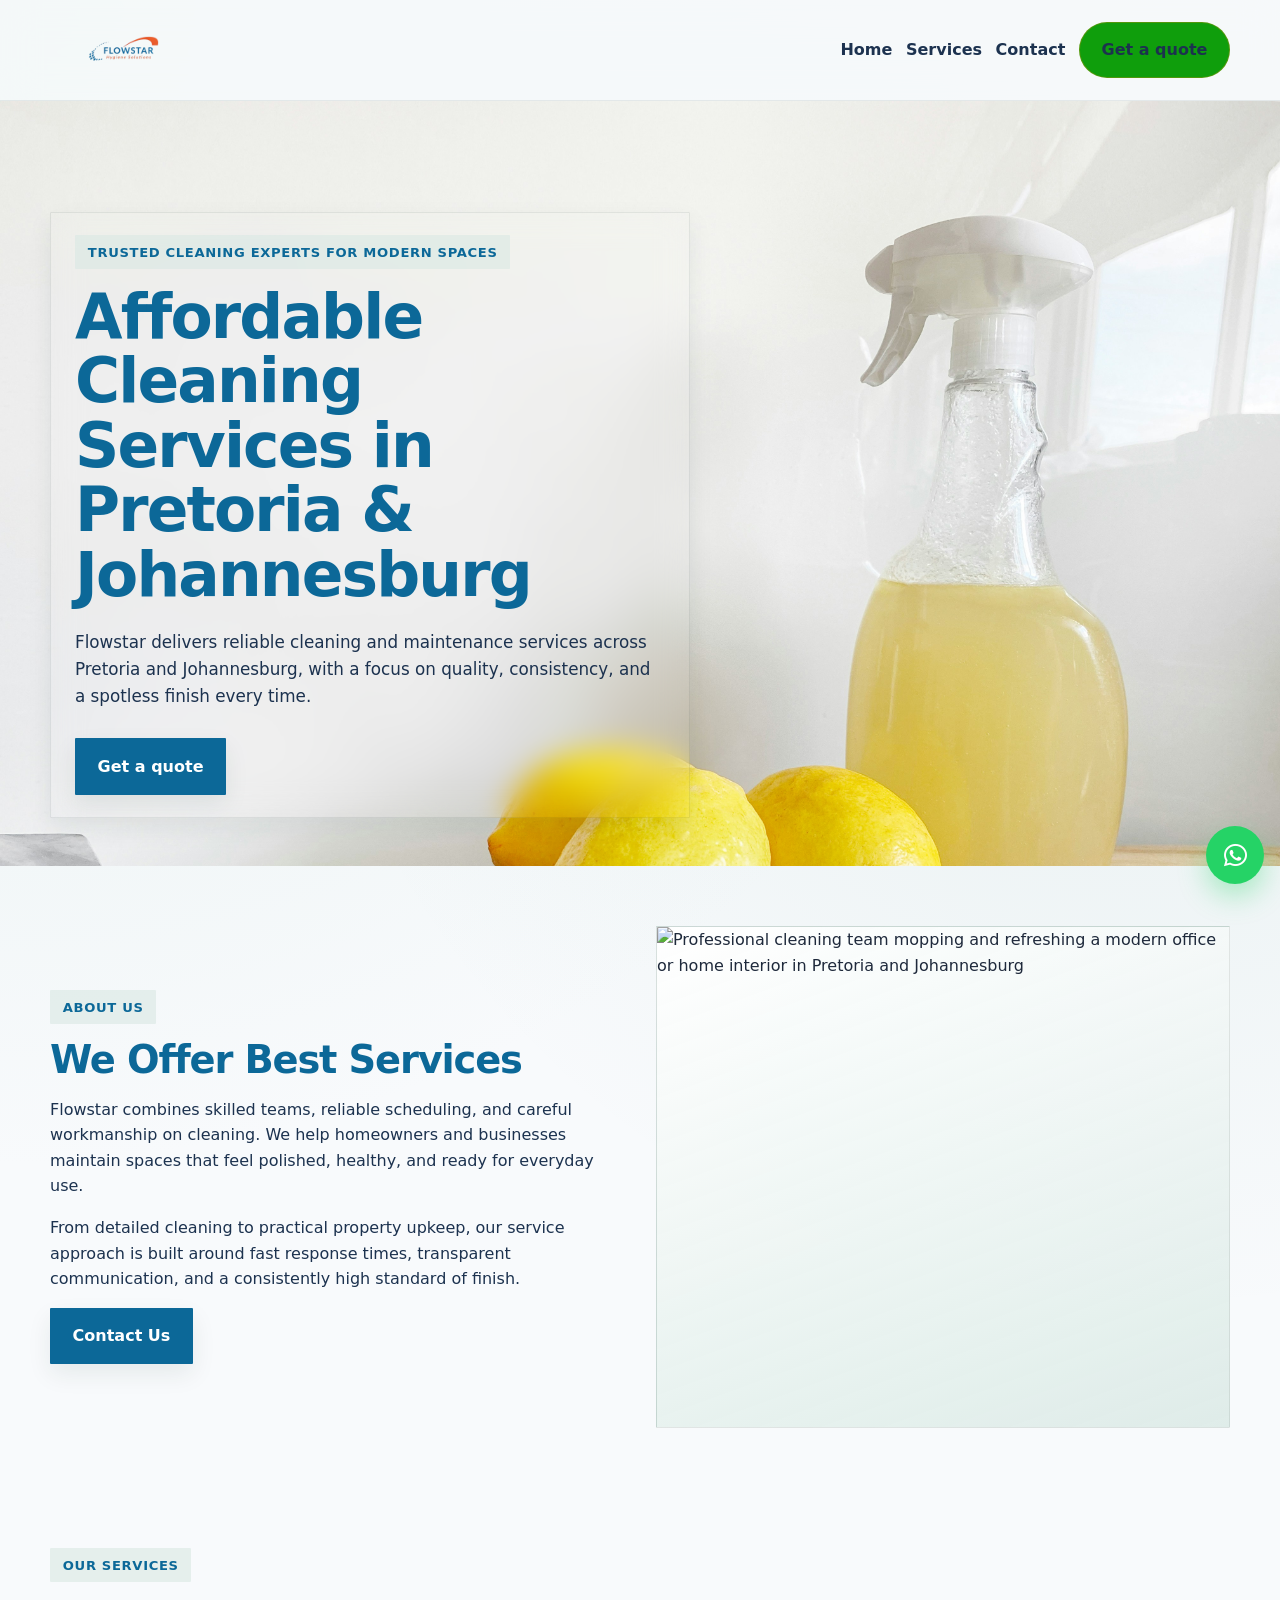
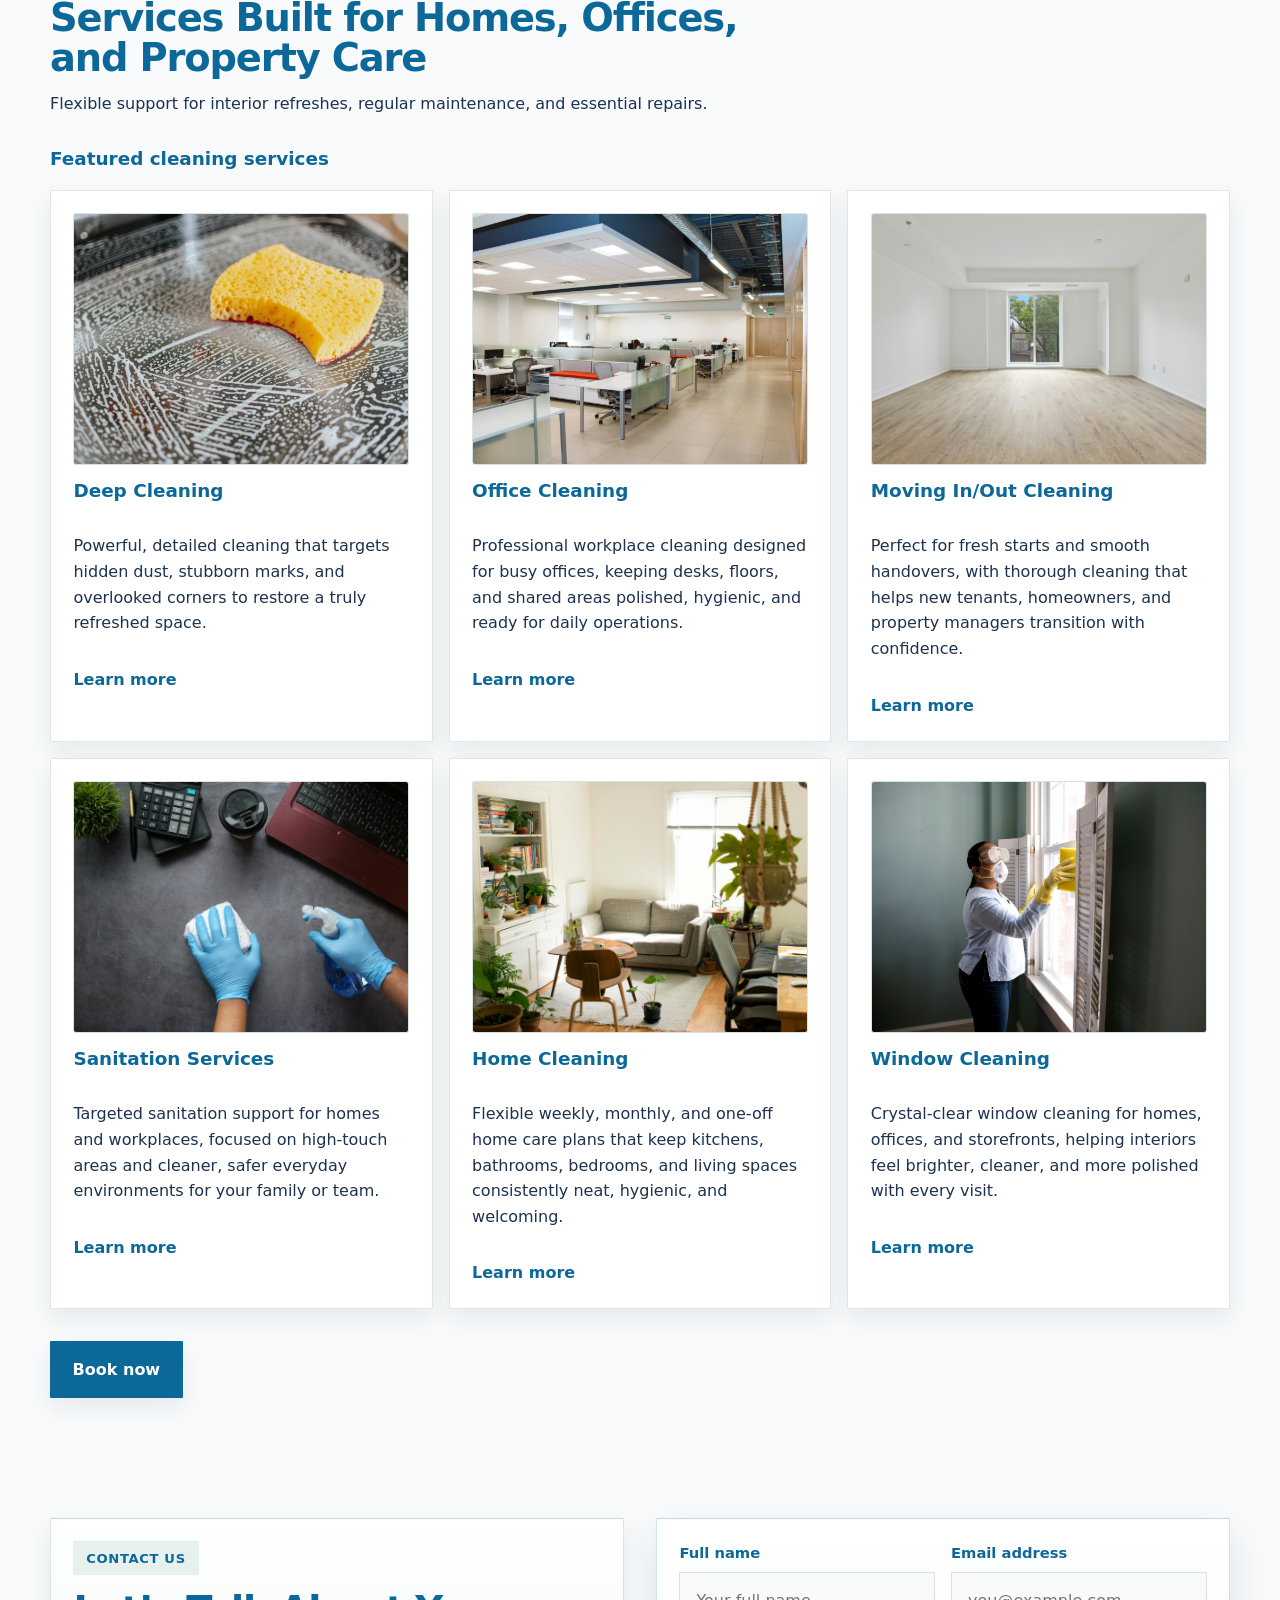
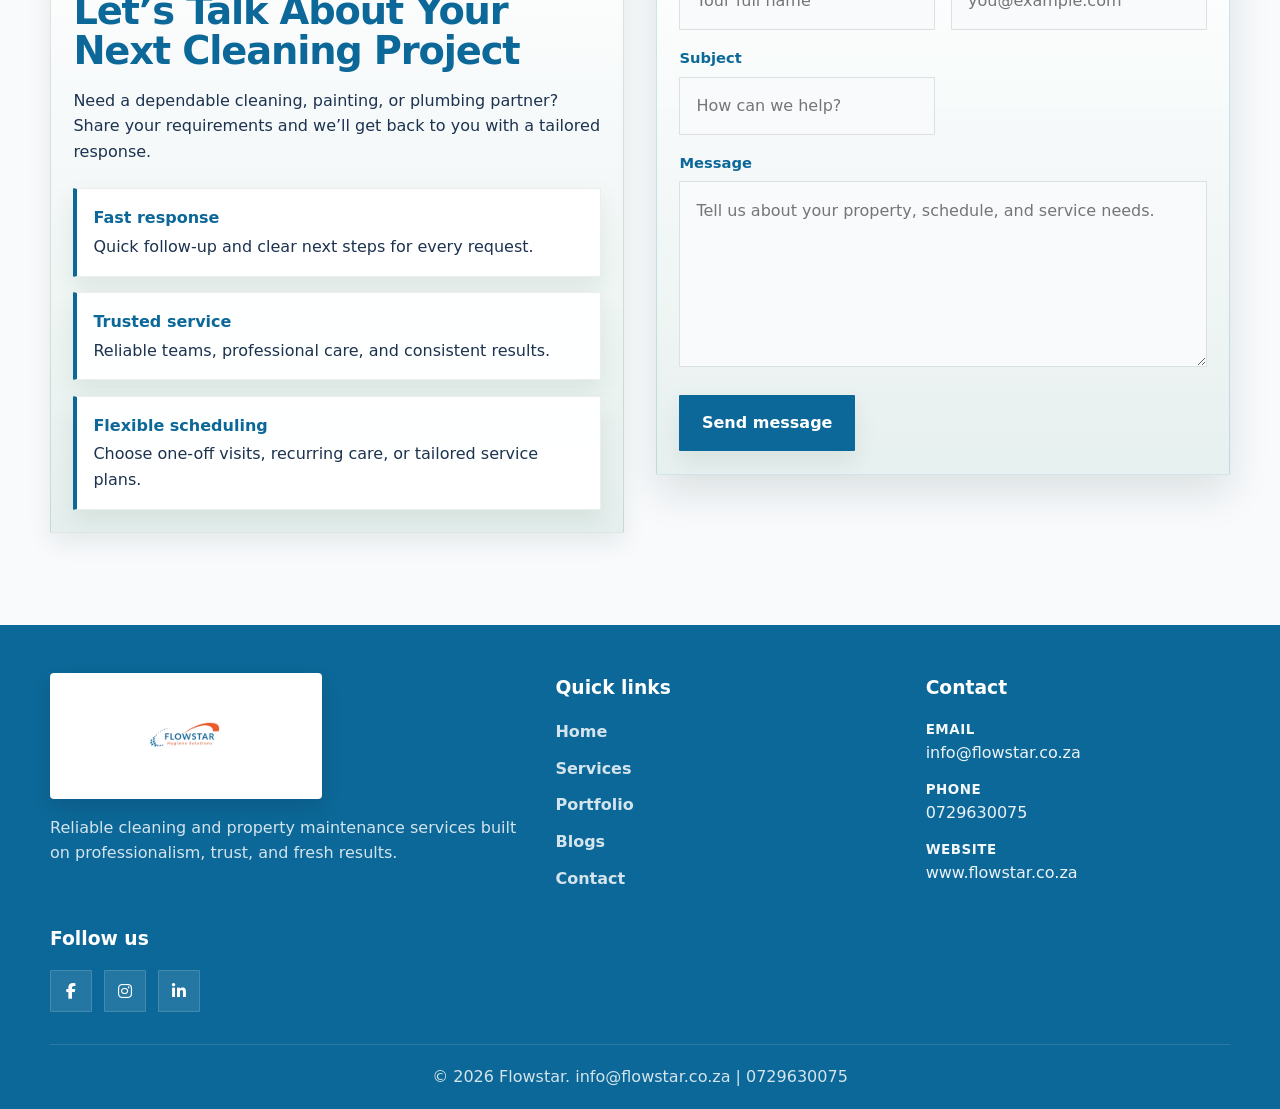
==== commit f8199a07: "footer changes & mobile hero  image" ====
--- a/index.html
+++ b/index.html
@@ -129,44 +129,44 @@
           <div class="service-cards service-cards-featured">
             <article class="service-card">
               <img class="service-card-image" src="images/services img/deep cleaning.jpg" alt="Deep cleaning service for a spotless home or office in Pretoria and Johannesburg" />
-              <h3><a class="service-card-title" href="deep-cleaning.html">Deep Cleaning</a></h3>
+              <h3><a class="service-card-title" href="pages/deep-cleaning.html">Deep Cleaning</a></h3>
               <p>Powerful, detailed cleaning that targets hidden dust, stubborn marks, and overlooked corners to restore a truly refreshed space.</p>
-              <a class="card-link" href="deep-cleaning.html">Learn more</a>
+              <a class="card-link" href="pages/deep-cleaning.html">Learn more</a>
             </article>
 
             <article class="service-card">
               <img class="service-card-image" src="images/services img/Office cleaning.jpg" alt="Office cleaning service for a polished, hygienic workplace in Pretoria and Johannesburg" />
-              <h3><a class="service-card-title" href="office-cleaning.html">Office Cleaning</a></h3>
+              <h3><a class="service-card-title" href="pages/office-cleaning.html">Office Cleaning</a></h3>
               <p>Professional workplace cleaning designed for busy offices, keeping desks, floors, and shared areas polished, hygienic, and ready for daily operations.</p>
-              <a class="card-link" href="office-cleaning.html">Learn more</a>
+              <a class="card-link" href="pages/office-cleaning.html">Learn more</a>
             </article>
 
             <article class="service-card">
               <img class="service-card-image" src="images/services img/Apartment cleaning.jpg" alt="Move-in or move-out cleaning service for a refreshed property in Pretoria and Johannesburg" />
-              <h3><a class="service-card-title" href="moving-cleaning.html">Moving In/Out Cleaning</a></h3>
+              <h3><a class="service-card-title" href="pages/moving-cleaning.html">Moving In/Out Cleaning</a></h3>
               <p>Perfect for fresh starts and smooth handovers, with thorough cleaning that helps new tenants, homeowners, and property managers transition with confidence.</p>
-              <a class="card-link" href="moving-cleaning.html">Learn more</a>
+              <a class="card-link" href="pages/moving-cleaning.html">Learn more</a>
             </article>
 
             <article class="service-card">
               <img class="service-card-image" src="images/cleaning image1.jpg" alt="Sanitization service for a safer, healthier home or office in Pretoria and Johannesburg" />
-              <h3><a class="service-card-title" href="sanitation-services.html">Sanitation Services</a></h3>
+              <h3><a class="service-card-title" href="pages/sanitation-services.html">Sanitation Services</a></h3>
               <p>Targeted sanitation support for homes and workplaces, focused on high-touch areas and cleaner, safer everyday environments for your family or team.</p>
-              <a class="card-link" href="sanitation-services.html">Learn more</a>
+              <a class="card-link" href="pages/sanitation-services.html">Learn more</a>
             </article>
 
             <article class="service-card">
               <img class="service-card-image" src="images/services img/Home cleaning.jpg" alt="Home cleaning service for regular maintenance in Pretoria and Johannesburg" />
-              <h3><a class="service-card-title" href="home-cleaning.html">Home Cleaning</a></h3>
+              <h3><a class="service-card-title" href="pages/home-cleaning.html">Home Cleaning</a></h3>
               <p>Flexible weekly, monthly, and one-off home care plans that keep kitchens, bathrooms, bedrooms, and living spaces consistently neat, hygienic, and welcoming.</p>
-              <a class="card-link" href="home-cleaning.html">Learn more</a>
+              <a class="card-link" href="pages/home-cleaning.html">Learn more</a>
             </article>
 
             <article class="service-card">
               <img class="service-card-image" src="images/services img/Window cleaning.jpg" alt="Window cleaning service for bright, streak-free glass in Pretoria and Johannesburg" />
-              <h3><a class="service-card-title" href="window-cleaning.html">Window Cleaning</a></h3>
+              <h3><a class="service-card-title" href="pages/window-cleaning.html">Window Cleaning</a></h3>
               <p>Crystal-clear window cleaning for homes, offices, and storefronts, helping interiors feel brighter, cleaner, and more polished with every visit.</p>
-              <a class="card-link" href="window-cleaning.html">Learn more</a>
+              <a class="card-link" href="pages/window-cleaning.html">Learn more</a>
             </article>
           </div>
         </div>
@@ -273,15 +273,15 @@
         <div class="footer-contact">
           <div>
             <span>Email</span>
-            <a href="mailto:hello@flowstar.co.za">hello@flowstar.co.za</a>
+            <a href="mailto:info@flowstar.co.za">info@flowstar.co.za</a>
           </div>
           <div>
             <span>Phone</span>
-            <a href="tel:0824553669">0824553669</a>
+            <a href="tel:0729630075">0729630075</a>
           </div>
           <div>
             <span>Website</span>
-            <a href="https://flowstar.co.za" target="_blank" rel="noreferrer">www.flowstar.co.za</a>
+            <a href="https://flowstar.co.za" target="_blank" rel="noopener noreferrer">www.flowstar.co.za</a>
           </div>
         </div>
       </div>
@@ -297,7 +297,7 @@
     </div>
 
     <div class="container footer-bottom">
-      <p>&copy; 2026 Flowstar. hello@flowstar.co.za | +27 11 123 4567</p>
+      <p>&copy; 2026 Flowstar. info@flowstar.co.za | 0729630075</p>
     </div>
   </footer>
   <script src="script.js"></script>
--- a/styles.css
+++ b/styles.css
@@ -1091,6 +1091,7 @@
 
   .placeholder-card {
     min-height: 0;
+    display: none;
   }
 
   .placeholder-image {
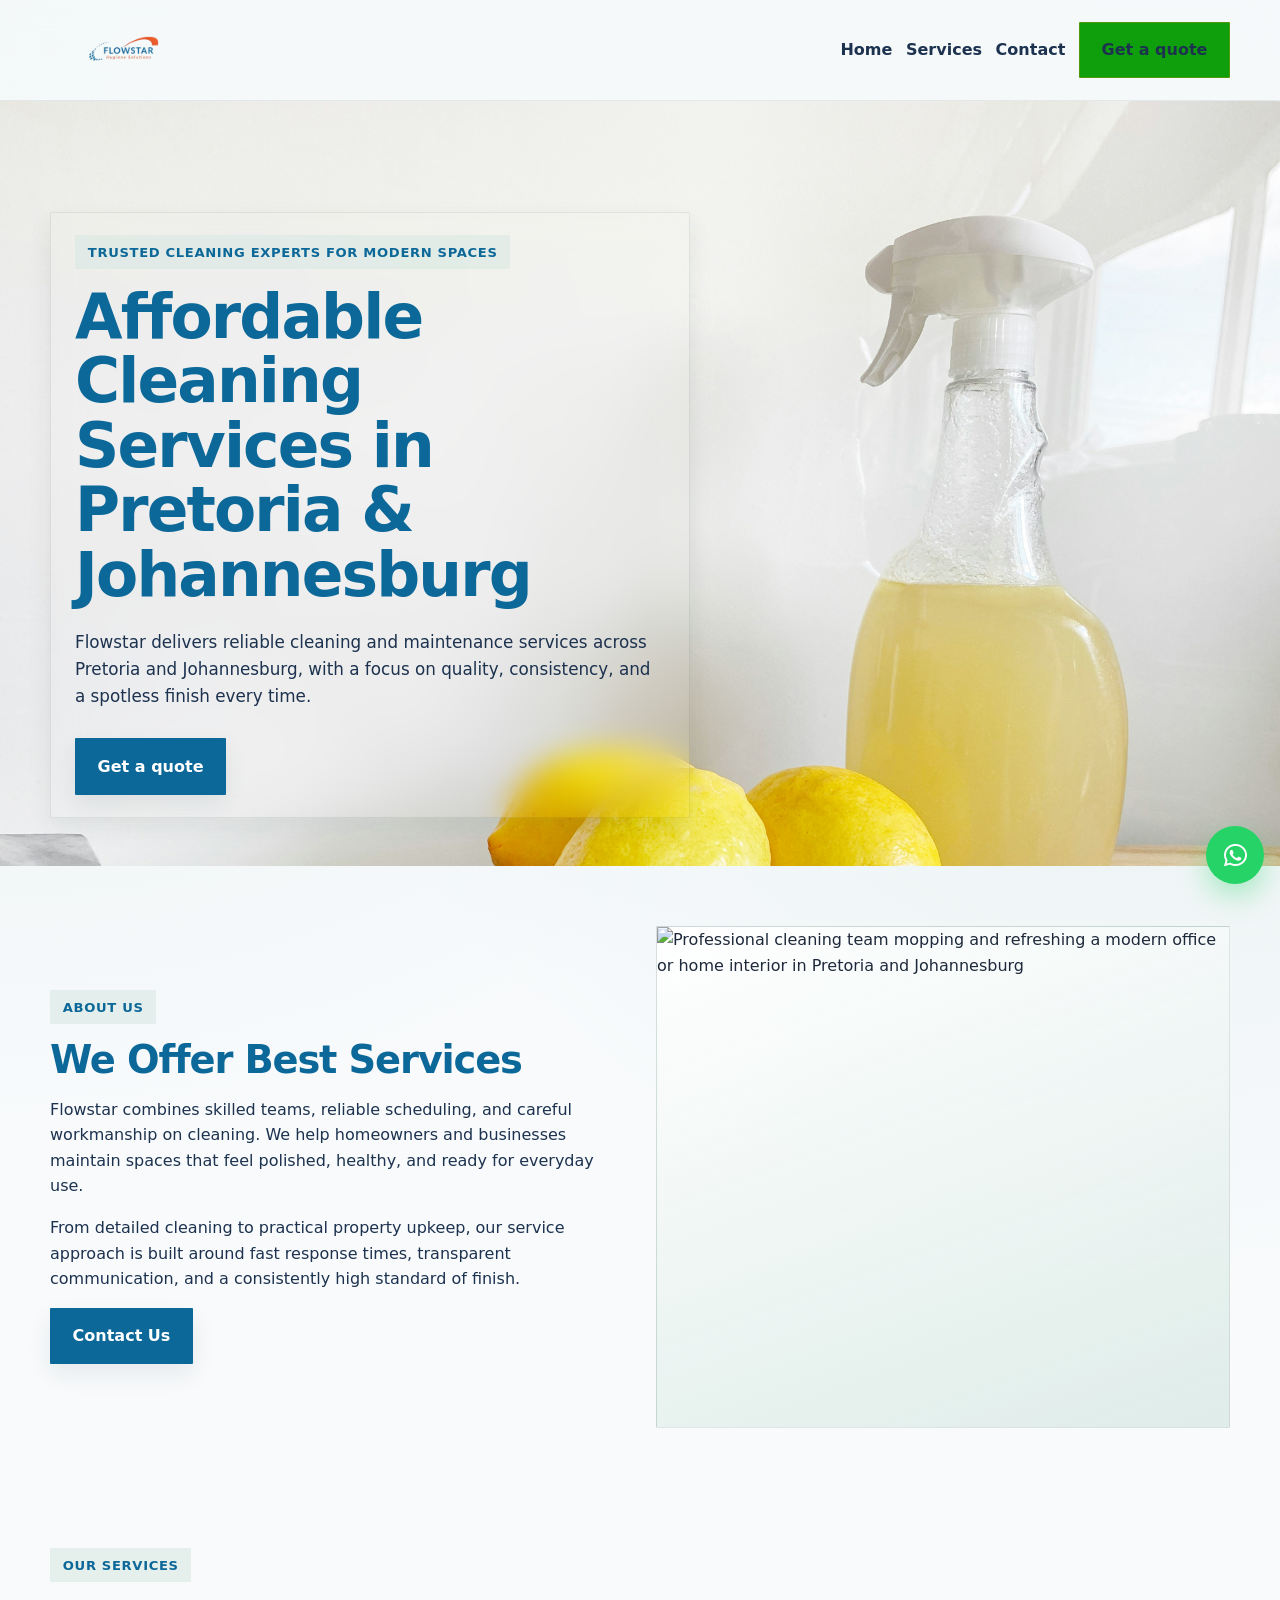
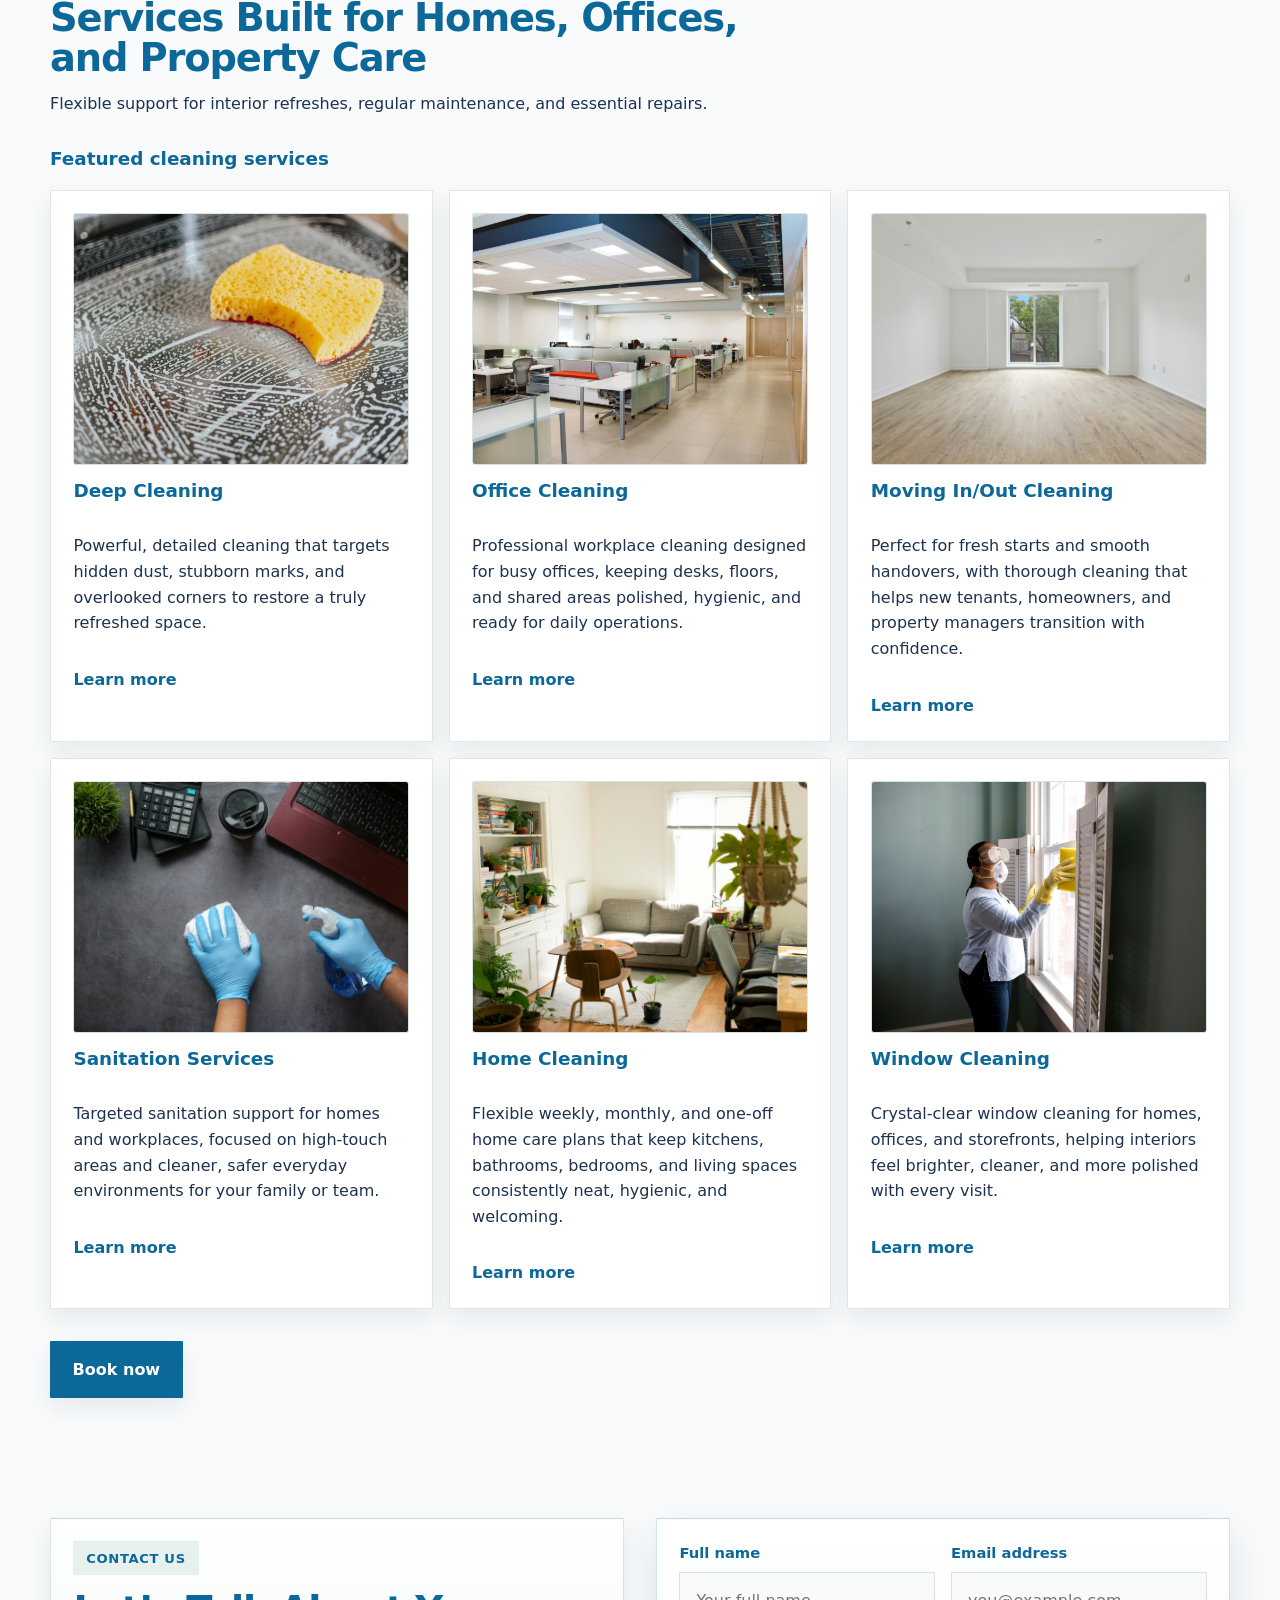
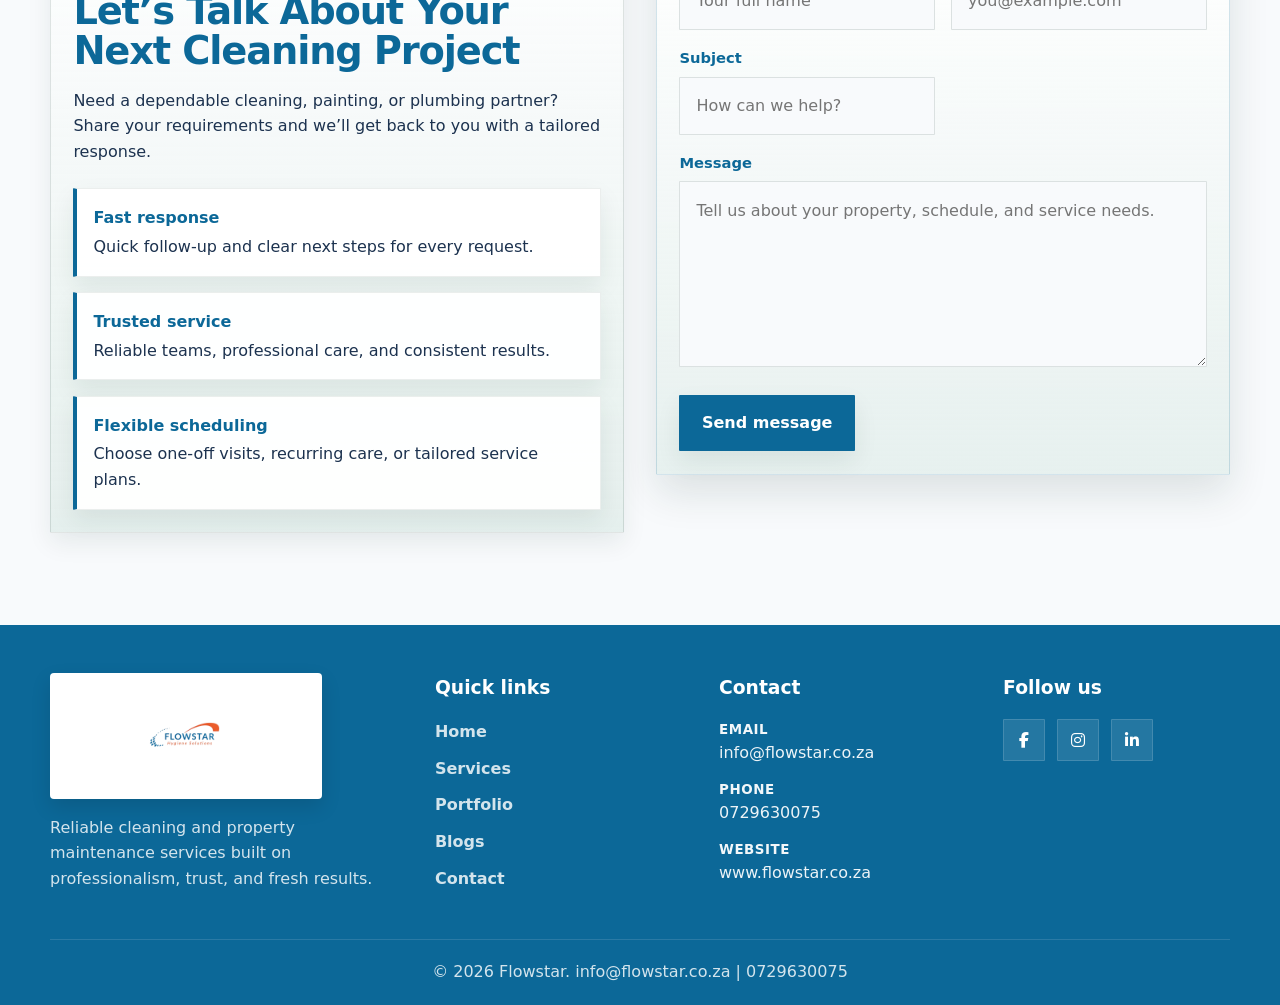
==== commit a5277ba0: "new image resolutions and footer changes" ====
--- a/index.html
+++ b/index.html
@@ -55,11 +55,15 @@
         <img class="brand-logo brand-logo-header" src="images/flowstar_design_logo-removebg-preview.png" alt="Flowstar logo" />
       </a>
 
-      <button class="nav-toggle" type="button" aria-label="Toggle navigation" aria-expanded="false">
-        <i class="fa-solid fa-bars"></i>
+      <button class="nav-toggle" type="button" aria-label="Toggle navigation" aria-expanded="false" aria-controls="primary-navigation">
+        <span class="nav-toggle-icon" aria-hidden="true">
+          <span></span>
+          <span></span>
+          <span></span>
+        </span>
       </button>
 
-      <nav class="site-nav" aria-label="Primary navigation">
+      <nav id="primary-navigation" class="site-nav" aria-label="Primary navigation">
         <a href="#home">Home</a>
         <a href="#services">Services</a>
         <a href="#contact">Contact</a>
--- a/styles.css
+++ b/styles.css
@@ -162,8 +162,32 @@
 }
 
 .nav-toggle-icon {
-  font-size: 1.15rem;
-  line-height: 1;
+  width: 18px;
+  height: 14px;
+  display: inline-flex;
+  flex-direction: column;
+  justify-content: space-between;
+}
+
+.nav-toggle-icon span {
+  display: block;
+  width: 100%;
+  height: 2px;
+  background: currentColor;
+  border-radius: 999px;
+  transition: transform 180ms ease, opacity 180ms ease;
+}
+
+.nav-toggle.is-open .nav-toggle-icon span:nth-child(1) {
+  transform: translateY(6px) rotate(45deg);
+}
+
+.nav-toggle.is-open .nav-toggle-icon span:nth-child(2) {
+  opacity: 0;
+}
+
+.nav-toggle.is-open .nav-toggle-icon span:nth-child(3) {
+  transform: translateY(-6px) rotate(-45deg);
 }
 
 .btn {
@@ -220,7 +244,7 @@
   background: rgba(10, 156, 7, 0.975);
   color: var(--white);
   border-color: rgba(82, 152, 12, 0.995);
-  border-radius: 50px;
+  border-radius: 1px;
 }
 
 .hero-section {
@@ -839,7 +863,7 @@
 
 .footer-grid {
   display: grid;
-  grid-template-columns: 1.4fr 1fr 0.9fr;
+  grid-template-columns: 1.4fr 1fr 1fr 0.9fr;
   gap: 2rem;
   align-items: start;
 }
@@ -1104,7 +1128,7 @@
   }
 
   .service-detail-image {
-    max-height: 260px;
+    display: none;
   }
 
   .section-spacing {
